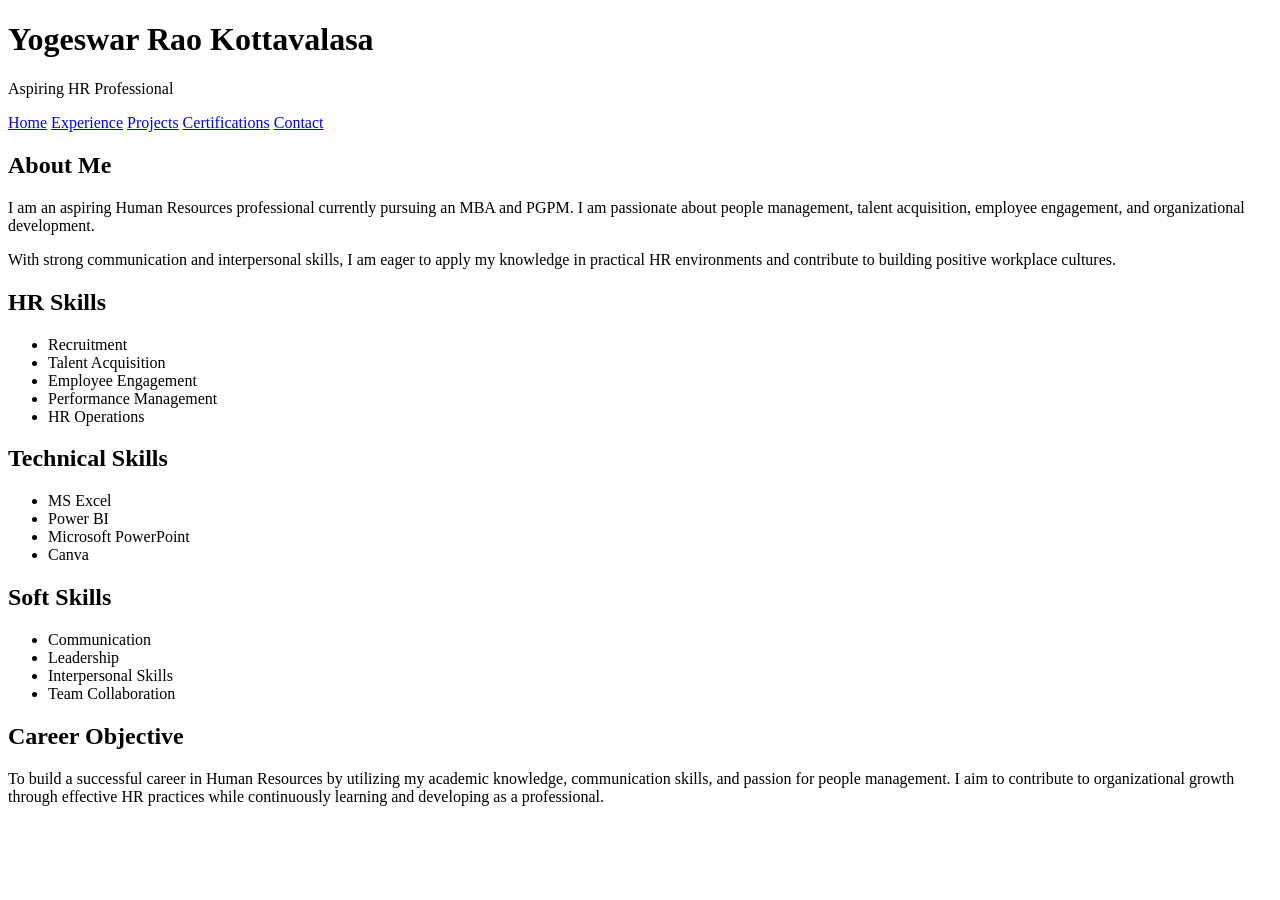
==== index.html @ efd52c0a "Create index.html" ====
<!DOCTYPE html>
<html lang="en">
<head>
<meta charset="UTF-8">
<meta name="viewport" content="width=device-width, initial-scale=1.0">
<title>Yogeswar Rao Kottavalasa | Aspiring HR Professional</title>
<link rel="stylesheet" href="style.css">
</head>
<body>

<header>
<h1>Yogeswar Rao Kottavalasa</h1>
<p>Aspiring HR Professional</p>
</header>

<nav>
<a href="index.html">Home</a>
<a href="experience.html">Experience</a>
<a href="projects.html">Projects</a>
<a href="certifications.html">Certifications</a>
<a href="contact.html">Contact</a>
</nav>

<section class="card">
<h2>About Me</h2>

<p>
I am an aspiring Human Resources professional currently pursuing an MBA and PGPM.
I am passionate about people management, talent acquisition, employee engagement,
and organizational development.
</p>

<p>
With strong communication and interpersonal skills, I am eager to apply my knowledge
in practical HR environments and contribute to building positive workplace cultures.
</p>
</section>

<section class="card">
<h2>HR Skills</h2>

<ul>
<li>Recruitment</li>
<li>Talent Acquisition</li>
<li>Employee Engagement</li>
<li>Performance Management</li>
<li>HR Operations</li>
</ul>
</section>

<section class="card">
<h2>Technical Skills</h2>

<ul>
<li>MS Excel</li>
<li>Power BI</li>
<li>Microsoft PowerPoint</li>
<li>Canva</li>
</ul>
</section>

<section class="card">
<h2>Soft Skills</h2>

<ul>
<li>Communication</li>
<li>Leadership</li>
<li>Interpersonal Skills</li>
<li>Team Collaboration</li>
</ul>
</section>

<section class="card">
<h2>Career Objective</h2>

<p>
To build a successful career in Human Resources by utilizing my academic knowledge,
communication skills, and passion for people management. I aim to contribute to
organizational growth through effective HR practices while continuously learning
and developing as a professional.
</p>
</section>

</body>
</html>
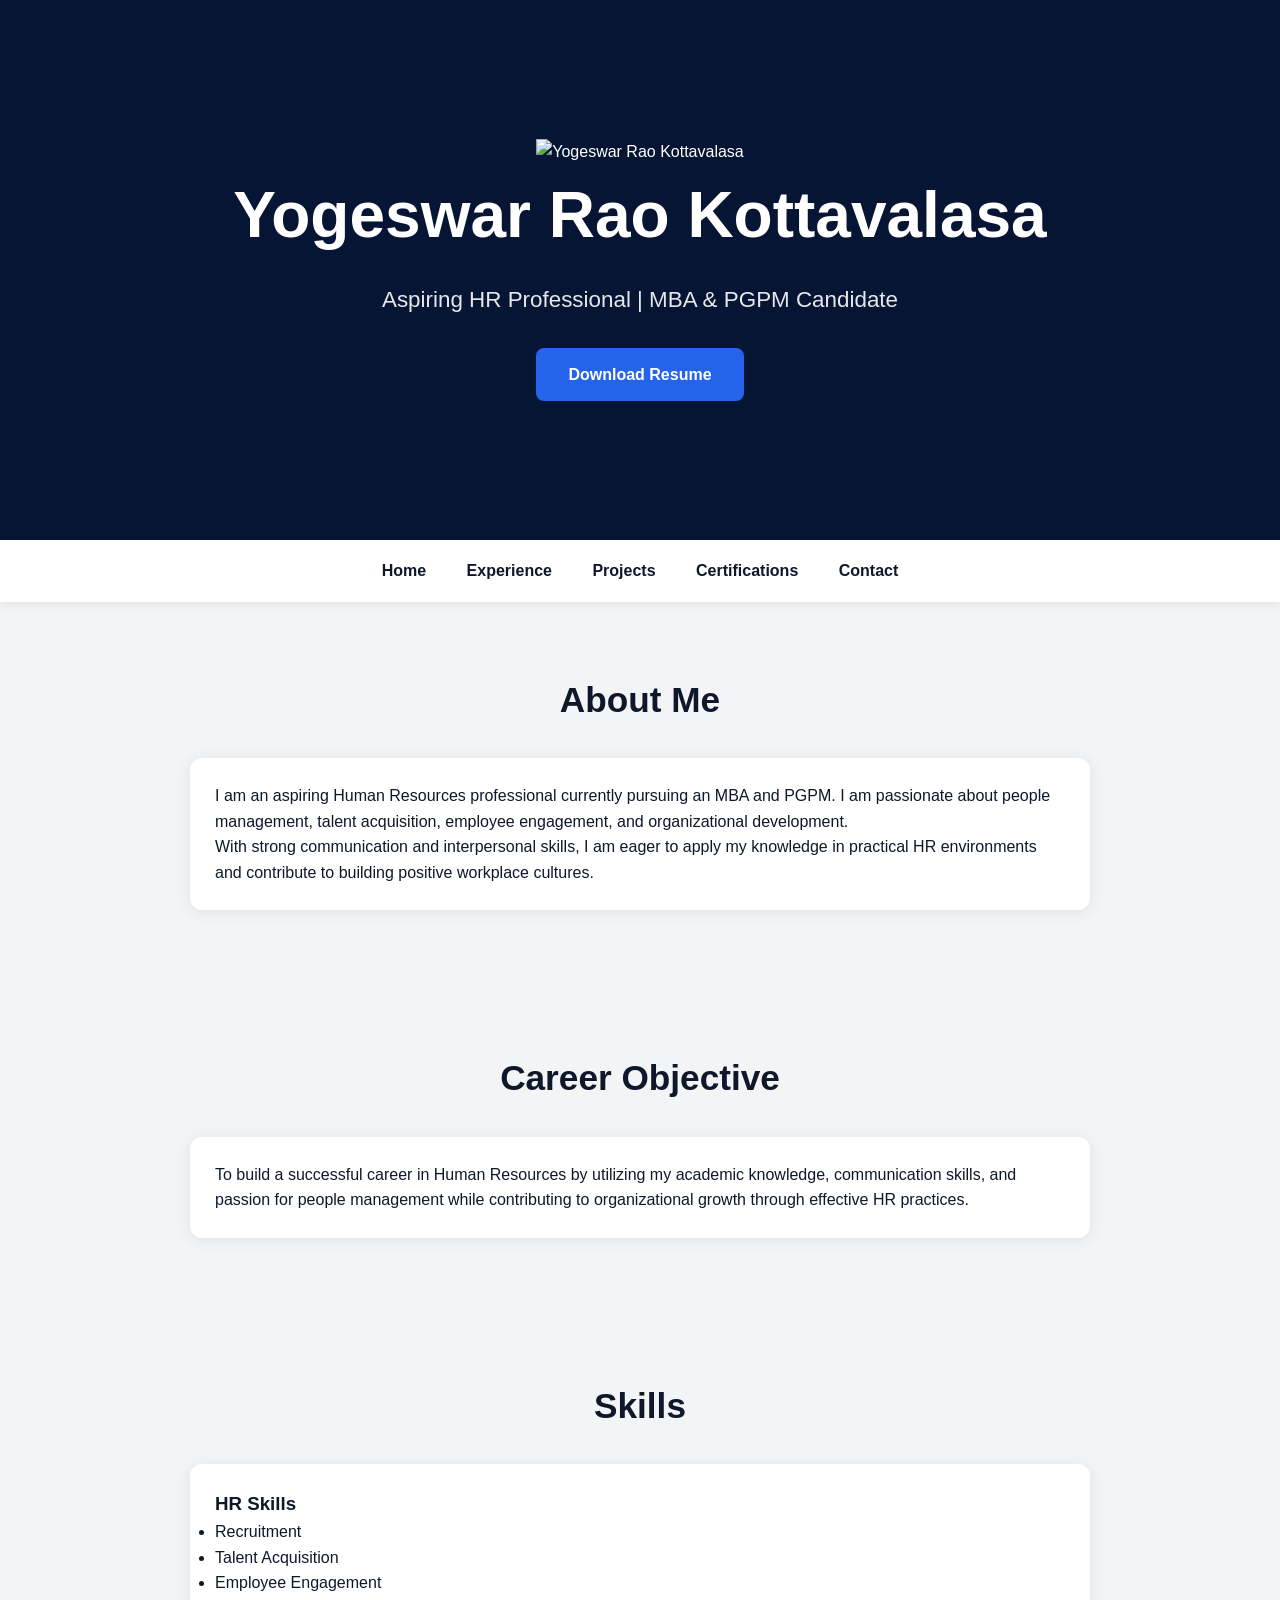
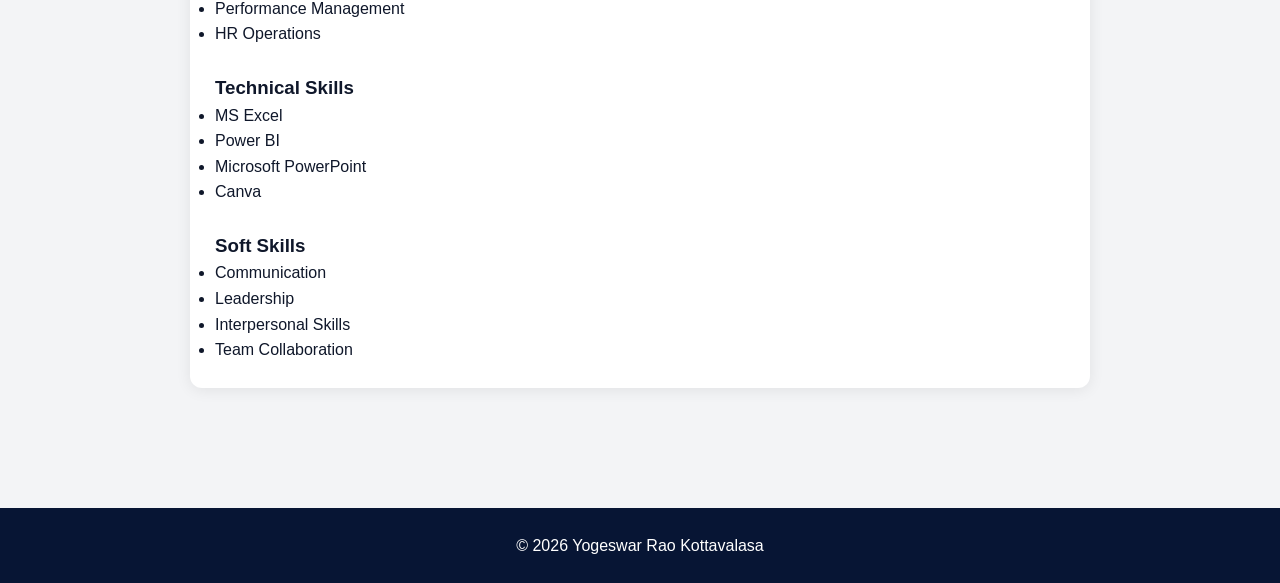
==== commit e3c0b555: "Update index.html" ====
--- a/index.html
+++ b/index.html
@@ -1,85 +1,108 @@
 <!DOCTYPE html>
 <html lang="en">
 <head>
-<meta charset="UTF-8">
-<meta name="viewport" content="width=device-width, initial-scale=1.0">
-<title>Yogeswar Rao Kottavalasa | Aspiring HR Professional</title>
-<link rel="stylesheet" href="style.css">
+    <meta charset="UTF-8">
+    <meta name="viewport" content="width=device-width, initial-scale=1.0">
+    <title>Yogeswar Rao Kottavalasa | HR Portfolio</title>
+    <link rel="stylesheet" href="style.css">
 </head>
 <body>
 
 <header>
-<h1>Yogeswar Rao Kottavalasa</h1>
-<p>Aspiring HR Professional</p>
+
+    <img src="profile.jpg" alt="Yogeswar Rao Kottavalasa" class="profile-pic">
+
+    <h1>Yogeswar Rao Kottavalasa</h1>
+
+    <p>
+        Aspiring HR Professional | MBA & PGPM Candidate
+    </p>
+
+    <a href="resume.pdf" class="btn" target="_blank">
+        Download Resume
+    </a>
+
 </header>
 
 <nav>
-<a href="index.html">Home</a>
-<a href="experience.html">Experience</a>
-<a href="projects.html">Projects</a>
-<a href="certifications.html">Certifications</a>
-<a href="contact.html">Contact</a>
+    <a href="index.html">Home</a>
+    <a href="experience.html">Experience</a>
+    <a href="projects.html">Projects</a>
+    <a href="certifications.html">Certifications</a>
+    <a href="contact.html">Contact</a>
 </nav>
 
-<section class="card">
-<h2>About Me</h2>
+<section>
+    <h2>About Me</h2>
 
-<p>
-I am an aspiring Human Resources professional currently pursuing an MBA and PGPM.
-I am passionate about people management, talent acquisition, employee engagement,
-and organizational development.
-</p>
+    <div class="card">
+        <p>
+            I am an aspiring Human Resources professional currently pursuing
+            an MBA and PGPM. I am passionate about people management,
+            talent acquisition, employee engagement, and organizational development.
+        </p>
 
-<p>
-With strong communication and interpersonal skills, I am eager to apply my knowledge
-in practical HR environments and contribute to building positive workplace cultures.
-</p>
+        <p>
+            With strong communication and interpersonal skills, I am eager to
+            apply my knowledge in practical HR environments and contribute to
+            building positive workplace cultures.
+        </p>
+    </div>
 </section>
 
-<section class="card">
-<h2>HR Skills</h2>
+<section>
+    <h2>Career Objective</h2>
 
-<ul>
-<li>Recruitment</li>
-<li>Talent Acquisition</li>
-<li>Employee Engagement</li>
-<li>Performance Management</li>
-<li>HR Operations</li>
-</ul>
+    <div class="card">
+        <p>
+            To build a successful career in Human Resources by utilizing my
+            academic knowledge, communication skills, and passion for people
+            management while contributing to organizational growth through
+            effective HR practices.
+        </p>
+    </div>
 </section>
 
-<section class="card">
-<h2>Technical Skills</h2>
+<section>
+    <h2>Skills</h2>
 
-<ul>
-<li>MS Excel</li>
-<li>Power BI</li>
-<li>Microsoft PowerPoint</li>
-<li>Canva</li>
-</ul>
+    <div class="card">
+
+        <h3>HR Skills</h3>
+        <ul>
+            <li>Recruitment</li>
+            <li>Talent Acquisition</li>
+            <li>Employee Engagement</li>
+            <li>Performance Management</li>
+            <li>HR Operations</li>
+        </ul>
+
+        <br>
+
+        <h3>Technical Skills</h3>
+        <ul>
+            <li>MS Excel</li>
+            <li>Power BI</li>
+            <li>Microsoft PowerPoint</li>
+            <li>Canva</li>
+        </ul>
+
+        <br>
+
+        <h3>Soft Skills</h3>
+        <ul>
+            <li>Communication</li>
+            <li>Leadership</li>
+            <li>Interpersonal Skills</li>
+            <li>Team Collaboration</li>
+        </ul>
+
+    </div>
 </section>
 
-<section class="card">
-<h2>Soft Skills</h2>
-
-<ul>
-<li>Communication</li>
-<li>Leadership</li>
-<li>Interpersonal Skills</li>
-<li>Team Collaboration</li>
-</ul>
-</section>
-
-<section class="card">
-<h2>Career Objective</h2>
-
-<p>
-To build a successful career in Human Resources by utilizing my academic knowledge,
-communication skills, and passion for people management. I aim to contribute to
-organizational growth through effective HR practices while continuously learning
-and developing as a professional.
-</p>
-</section>
+<footer>
+    <p>© 2026 Yogeswar Rao Kottavalasa</p>
+</footer>
 
 </body>
 </html>
--- a/style.css
+++ b/style.css
@@ -0,0 +1,157 @@
+*{
+    margin:0;
+    padding:0;
+    box-sizing:border-box;
+}
+
+html{
+    scroll-behavior:smooth;
+}
+
+body{
+    font-family:'Segoe UI',sans-serif;
+    background:#F3F4F6;
+    color:#0F172A;
+    line-height:1.6;
+}
+
+/* HERO SECTION */
+
+header{
+    background:#071534;
+    color:white;
+    min-height:60vh;
+    display:flex;
+    flex-direction:column;
+    justify-content:center;
+    align-items:center;
+    text-align:center;
+    padding:50px 20px;
+}
+
+header h1{
+    font-size:4rem;
+    font-weight:700;
+    margin-bottom:15px;
+}
+
+header p{
+    font-size:1.4rem;
+    color:#E5E7EB;
+    margin-bottom:30px;
+}
+
+/* BUTTON */
+
+.btn{
+    display:inline-block;
+    background:#2563EB;
+    color:white;
+    text-decoration:none;
+    padding:14px 32px;
+    border-radius:8px;
+    font-weight:600;
+    transition:0.3s;
+}
+
+.btn:hover{
+    background:#1D4ED8;
+}
+
+/* NAVIGATION */
+
+nav{
+    background:white;
+    text-align:center;
+    padding:18px;
+    box-shadow:0 2px 10px rgba(0,0,0,0.08);
+}
+
+nav a{
+    text-decoration:none;
+    color:#0F172A;
+    margin:0 18px;
+    font-weight:600;
+}
+
+nav a:hover{
+    color:#2563EB;
+}
+
+/* SECTIONS */
+
+section{
+    padding:70px 20px;
+}
+
+section h2{
+    text-align:center;
+    font-size:2.2rem;
+    margin-bottom:30px;
+}
+
+/* CARDS */
+
+.card{
+    background:white;
+    max-width:900px;
+    margin:0 auto;
+    padding:25px;
+    border-radius:12px;
+    box-shadow:0 2px 15px rgba(0,0,0,0.08);
+}
+
+/* PROJECT CARDS */
+
+.project-grid{
+    display:grid;
+    grid-template-columns:repeat(auto-fit,minmax(280px,1fr));
+    gap:25px;
+    max-width:1100px;
+    margin:auto;
+}
+
+.project-card{
+    background:white;
+    padding:25px;
+    border-radius:12px;
+    box-shadow:0 2px 15px rgba(0,0,0,0.08);
+    transition:0.3s;
+}
+
+.project-card:hover{
+    transform:translateY(-5px);
+}
+
+.project-card h3{
+    margin-bottom:15px;
+    color:#071534;
+}
+
+/* FOOTER */
+
+footer{
+    background:#071534;
+    color:white;
+    text-align:center;
+    padding:25px;
+    margin-top:50px;
+}
+
+/* MOBILE */
+
+@media(max-width:768px){
+
+header h1{
+    font-size:2.5rem;
+}
+
+header p{
+    font-size:1.1rem;
+}
+
+nav a{
+    display:block;
+    margin:10px 0;
+}
+}
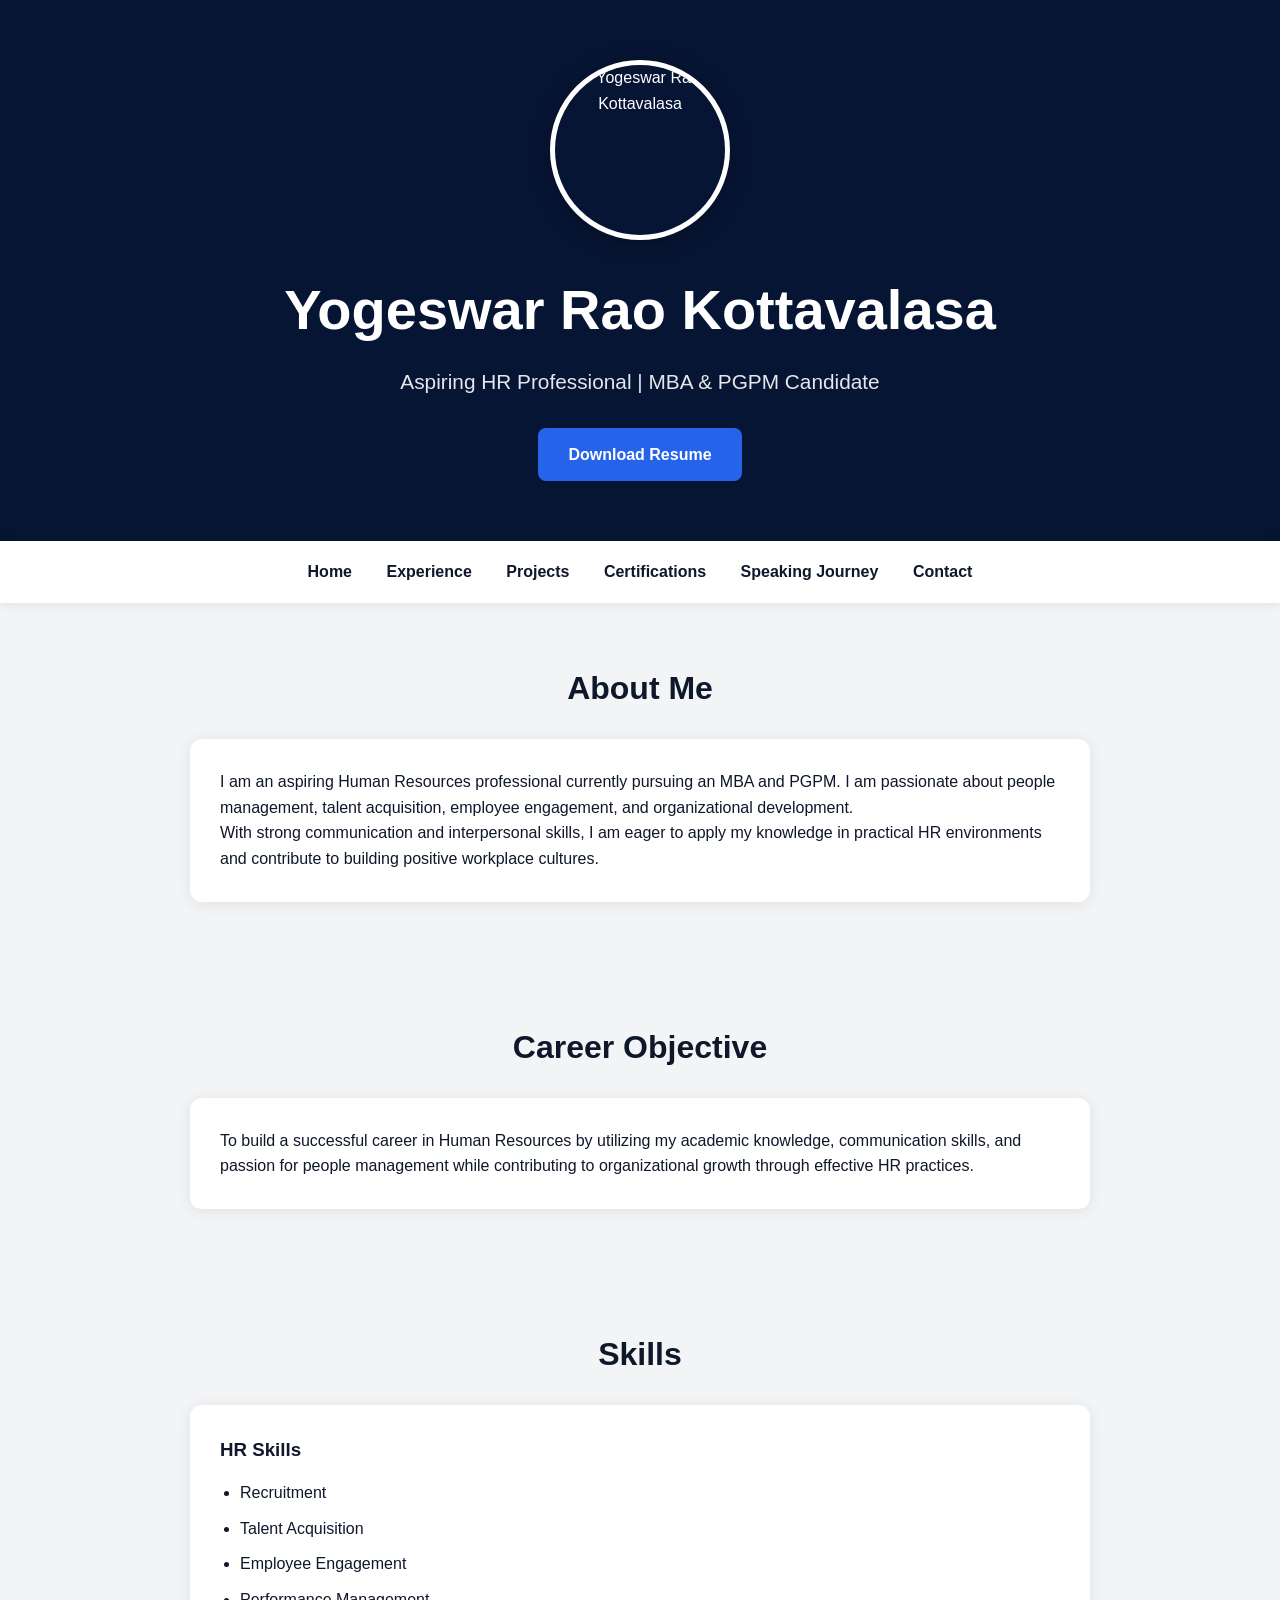
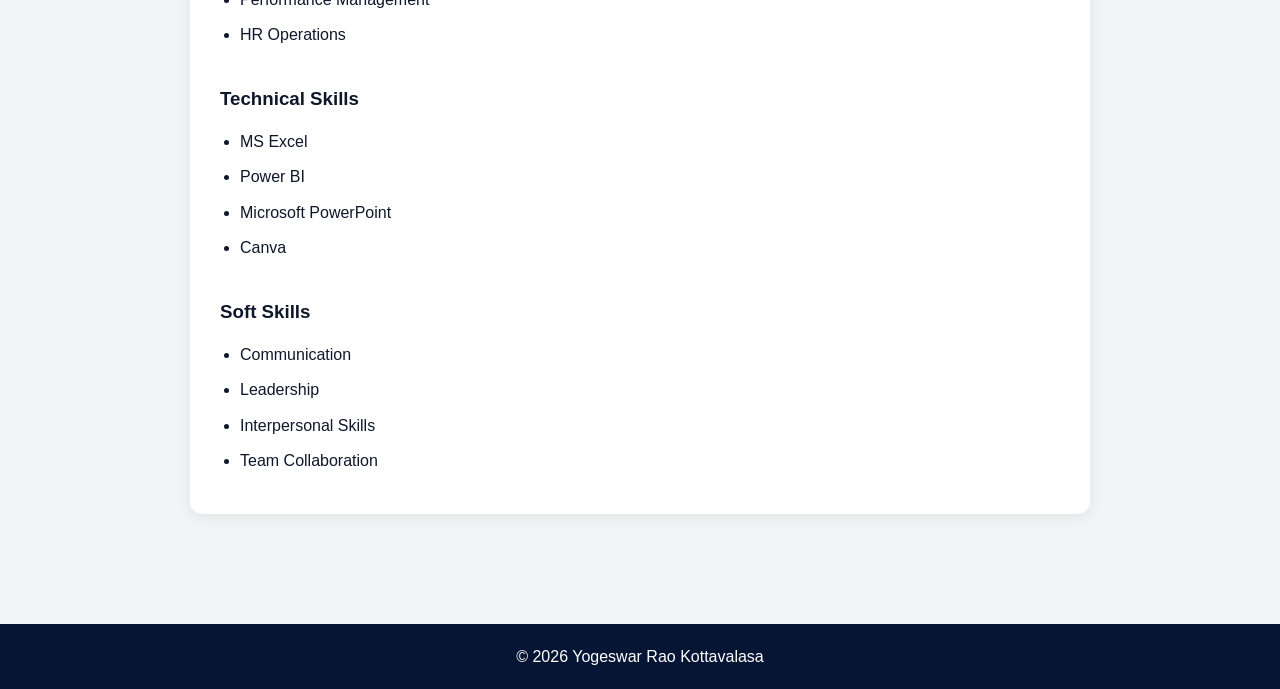
==== commit c69e7edc: "Update index.html" ====
--- a/index.html
+++ b/index.html
@@ -29,6 +29,7 @@
     <a href="experience.html">Experience</a>
     <a href="projects.html">Projects</a>
     <a href="certifications.html">Certifications</a>
+    <a href="speaking.html">Speaking Journey</a>
     <a href="contact.html">Contact</a>
 </nav>
 
--- a/style.css
+++ b/style.css
@@ -26,17 +26,33 @@
     justify-content:center;
     align-items:center;
     text-align:center;
-    padding:50px 20px;
-}
+    padding:60px 20px;
+}
+
+/* PROFILE PHOTO */
+
+.profile-pic{
+    width:180px;
+    height:180px;
+    border-radius:50%;
+    object-fit:cover;
+    border:5px solid white;
+    margin-bottom:25px;
+    box-shadow:0 4px 20px rgba(0,0,0,0.3);
+}
+
+/* NAME */
 
 header h1{
-    font-size:4rem;
+    font-size:3.5rem;
     font-weight:700;
-    margin-bottom:15px;
-}
+    margin-bottom:10px;
+}
+
+/* TITLE */
 
 header p{
-    font-size:1.4rem;
+    font-size:1.3rem;
     color:#E5E7EB;
     margin-bottom:30px;
 }
@@ -48,7 +64,7 @@
     background:#2563EB;
     color:white;
     text-decoration:none;
-    padding:14px 32px;
+    padding:14px 30px;
     border-radius:8px;
     font-weight:600;
     transition:0.3s;
@@ -62,16 +78,17 @@
 
 nav{
     background:white;
-    text-align:center;
     padding:18px;
+    text-align:center;
     box-shadow:0 2px 10px rgba(0,0,0,0.08);
 }
 
 nav a{
     text-decoration:none;
     color:#0F172A;
-    margin:0 18px;
+    margin:0 15px;
     font-weight:600;
+    transition:0.3s;
 }
 
 nav a:hover{
@@ -81,51 +98,36 @@
 /* SECTIONS */
 
 section{
-    padding:70px 20px;
+    padding:60px 20px;
 }
 
 section h2{
     text-align:center;
-    font-size:2.2rem;
-    margin-bottom:30px;
-}
-
-/* CARDS */
+    font-size:2rem;
+    margin-bottom:25px;
+}
+
+/* CONTENT CARDS */
 
 .card{
     background:white;
     max-width:900px;
-    margin:0 auto;
-    padding:25px;
+    margin:auto;
+    padding:30px;
     border-radius:12px;
     box-shadow:0 2px 15px rgba(0,0,0,0.08);
 }
 
-/* PROJECT CARDS */
-
-.project-grid{
-    display:grid;
-    grid-template-columns:repeat(auto-fit,minmax(280px,1fr));
-    gap:25px;
-    max-width:1100px;
-    margin:auto;
-}
-
-.project-card{
-    background:white;
-    padding:25px;
-    border-radius:12px;
-    box-shadow:0 2px 15px rgba(0,0,0,0.08);
-    transition:0.3s;
-}
-
-.project-card:hover{
-    transform:translateY(-5px);
-}
-
-.project-card h3{
+.card h3{
     margin-bottom:15px;
-    color:#071534;
+}
+
+.card ul{
+    padding-left:20px;
+}
+
+.card li{
+    margin-bottom:10px;
 }
 
 /* FOOTER */
@@ -134,24 +136,69 @@
     background:#071534;
     color:white;
     text-align:center;
+    padding:20px;
+    margin-top:50px;
+}
+
+/* MOBILE RESPONSIVE */
+
+@media(max-width:768px){
+
+    .profile-pic{
+        width:140px;
+        height:140px;
+    }
+
+    header h1{
+        font-size:2.2rem;
+    }
+
+    header p{
+        font-size:1rem;
+    }
+
+    nav a{
+        display:block;
+        margin:10px 0;
+    }
+
+    .card{
+        width:95%;
+        padding:20px;
+    }
+}
+/* SPEAKING PAGE */
+
+.speaking-photo{
+    width:100%;
+    max-width:700px;
+    display:block;
+    margin:0 auto 30px;
+    border-radius:12px;
+    box-shadow:0 4px 20px rgba(0,0,0,0.15);
+}
+
+.quote-box{
+    background:#F8FAFC;
+    border-left:5px solid #2563EB;
     padding:25px;
-    margin-top:50px;
-}
-
-/* MOBILE */
+    margin:30px 0;
+    border-radius:8px;
+}
+
+.quote-box p{
+    text-align:center;
+    font-size:1.4rem;
+    font-style:italic;
+    font-weight:600;
+    color:#0F172A;
+    line-height:1.8;
+}
 
 @media(max-width:768px){
 
-header h1{
-    font-size:2.5rem;
-}
-
-header p{
-    font-size:1.1rem;
-}
-
-nav a{
-    display:block;
-    margin:10px 0;
-}
-}
+    .quote-box p{
+        font-size:1.1rem;
+    }
+
+}
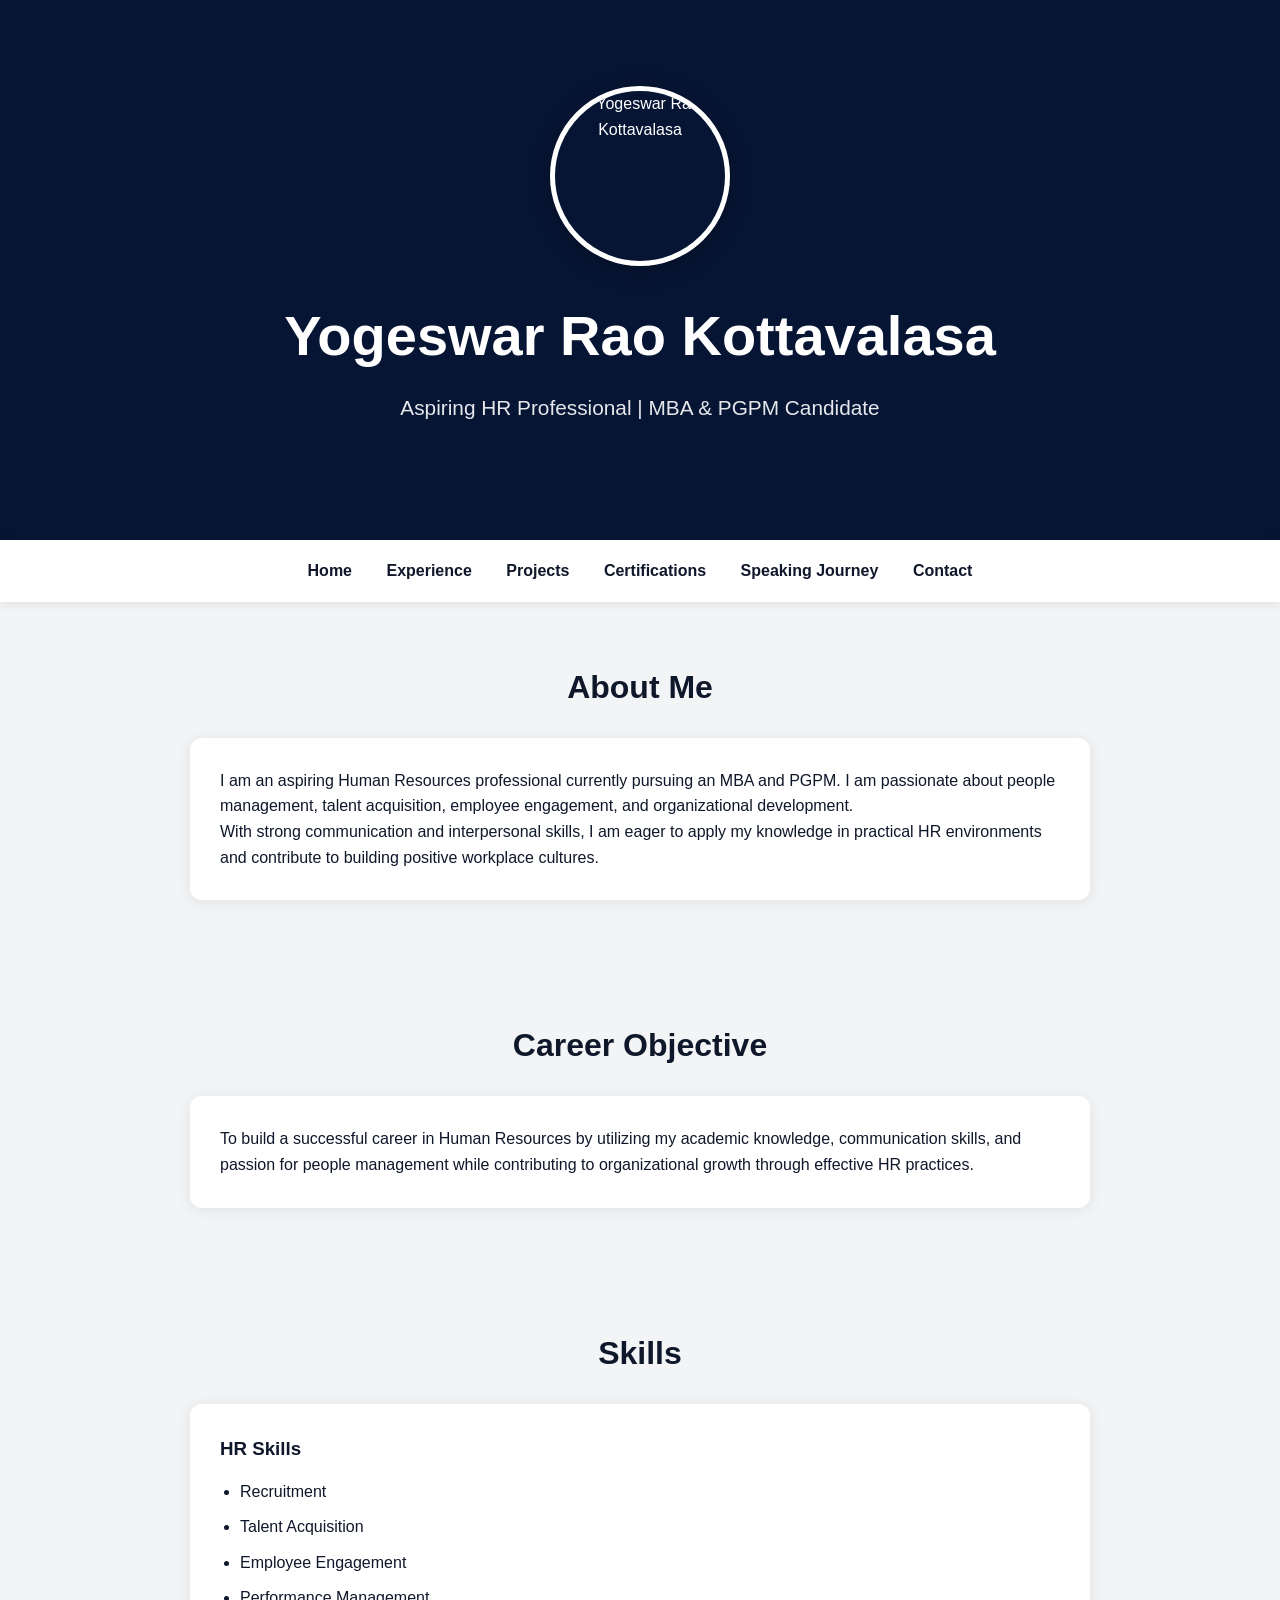
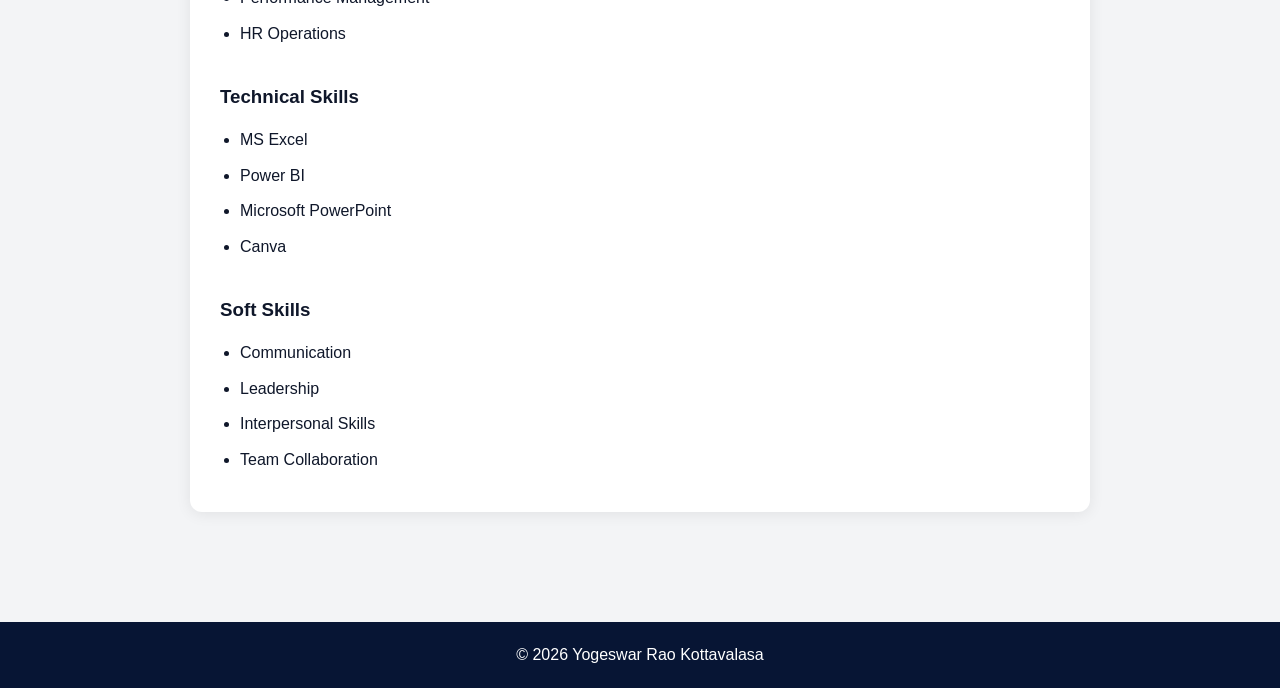
==== commit 0ffb374a: "Update index.html" ====
--- a/index.html
+++ b/index.html
@@ -17,10 +17,6 @@
     <p>
         Aspiring HR Professional | MBA & PGPM Candidate
     </p>
-
-    <a href="resume.pdf" class="btn" target="_blank">
-        Download Resume
-    </a>
 
 </header>
 
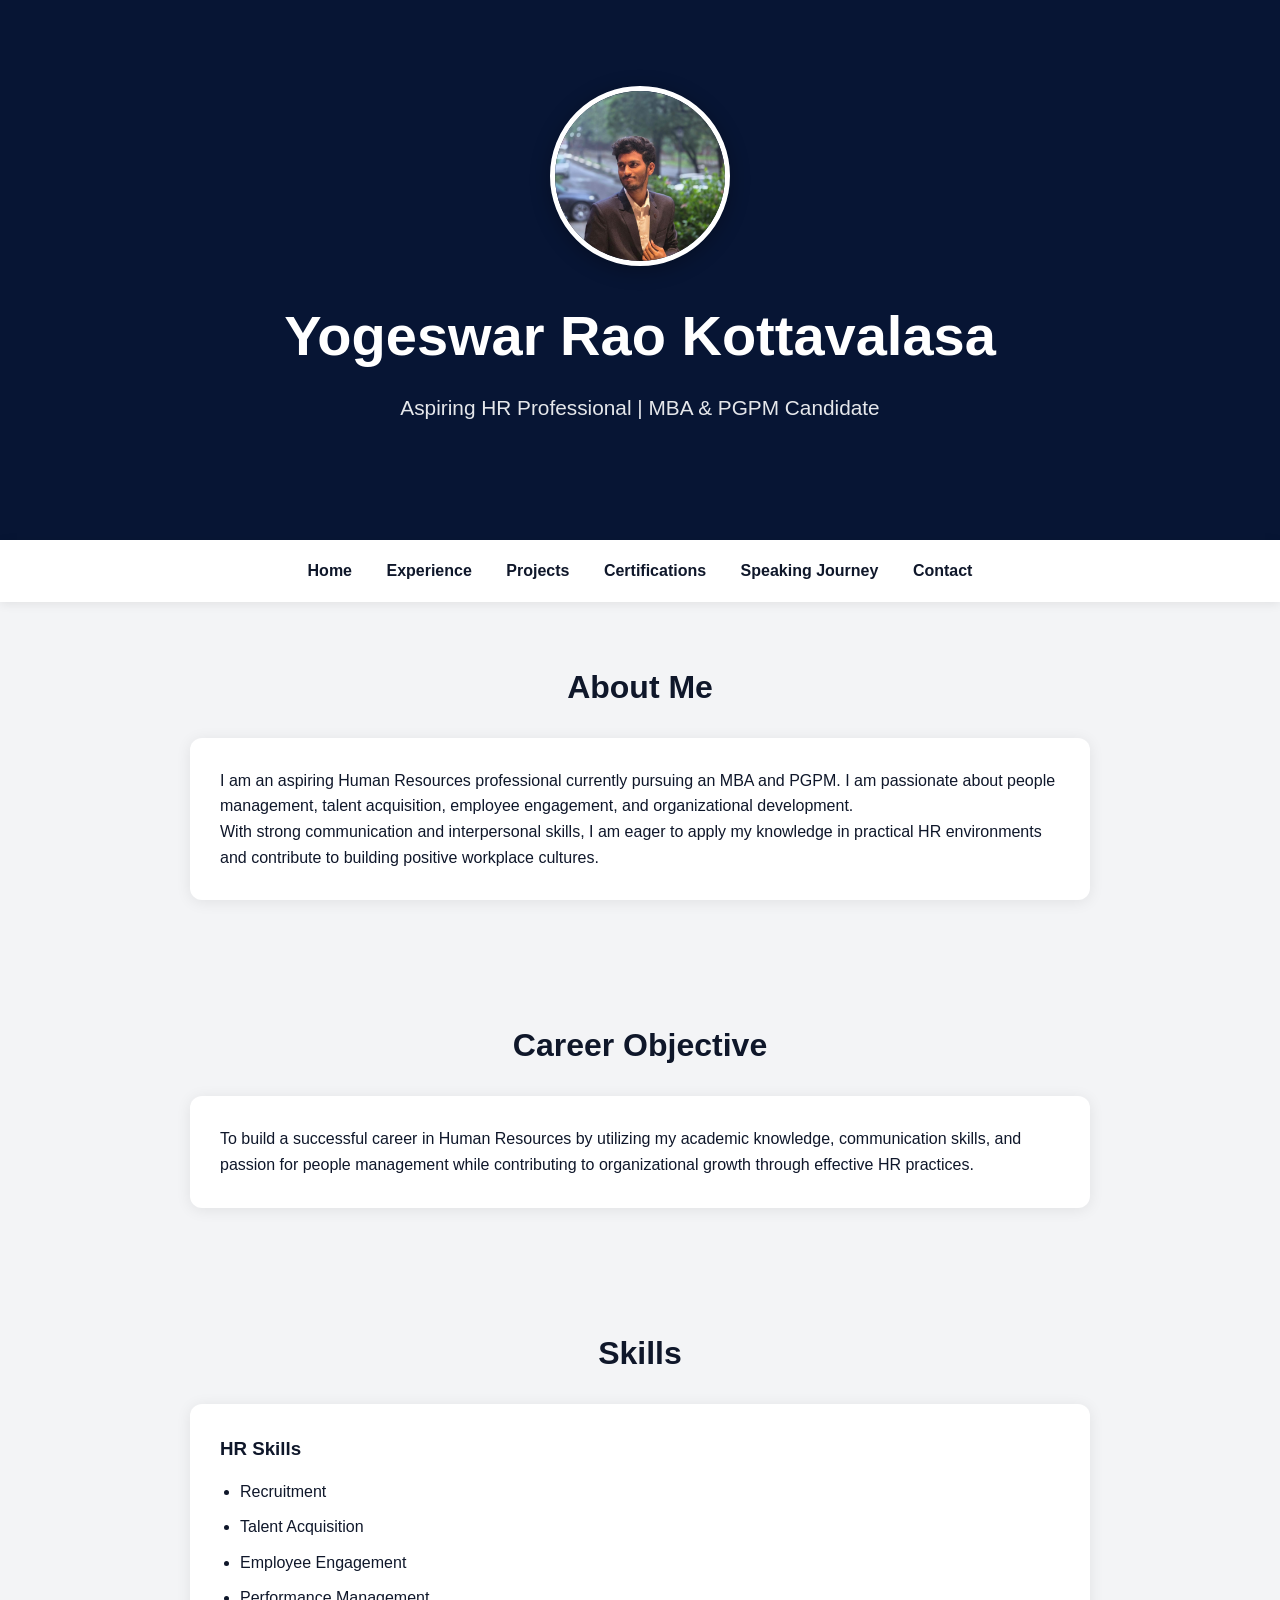
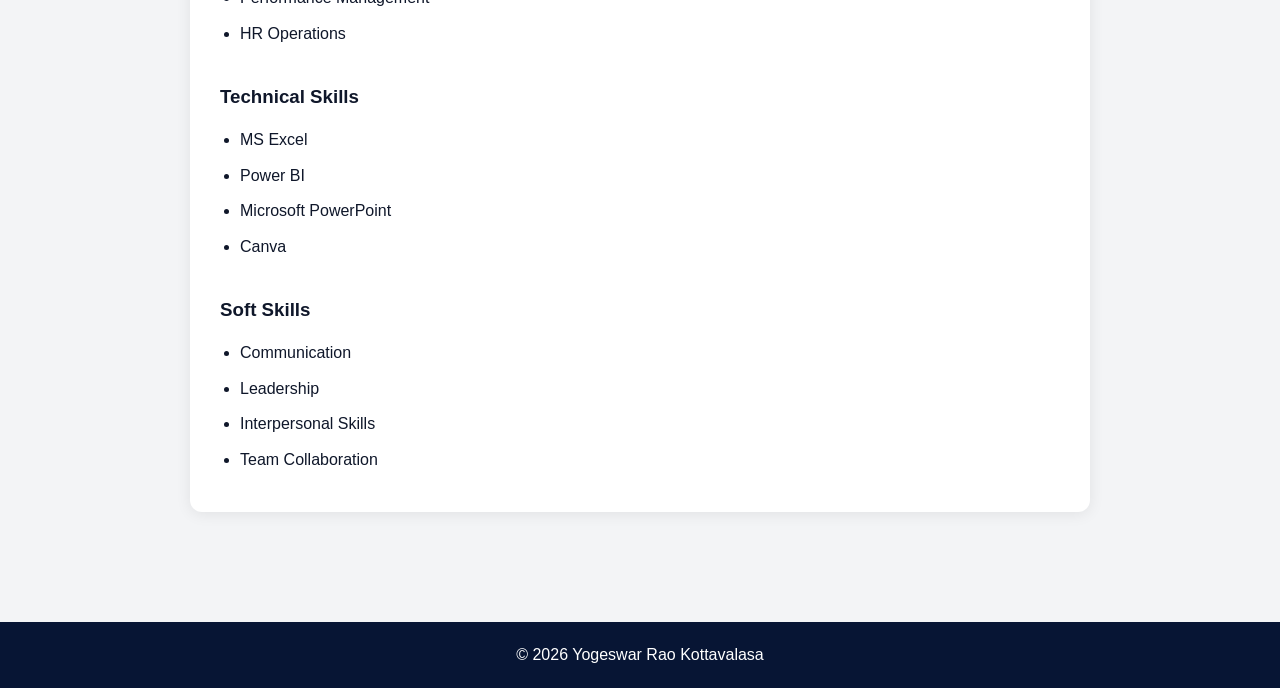
==== commit acd883fb: "Update index.html" ====
--- a/index.html
+++ b/index.html
@@ -10,7 +10,7 @@
 
 <header>
 
-    <img src="profile.jpg" alt="Yogeswar Rao Kottavalasa" class="profile-pic">
+    <img src="Profile.jpg" alt="Yogeswar Rao Kottavalasa" class="profile-pic">
 
     <h1>Yogeswar Rao Kottavalasa</h1>
 
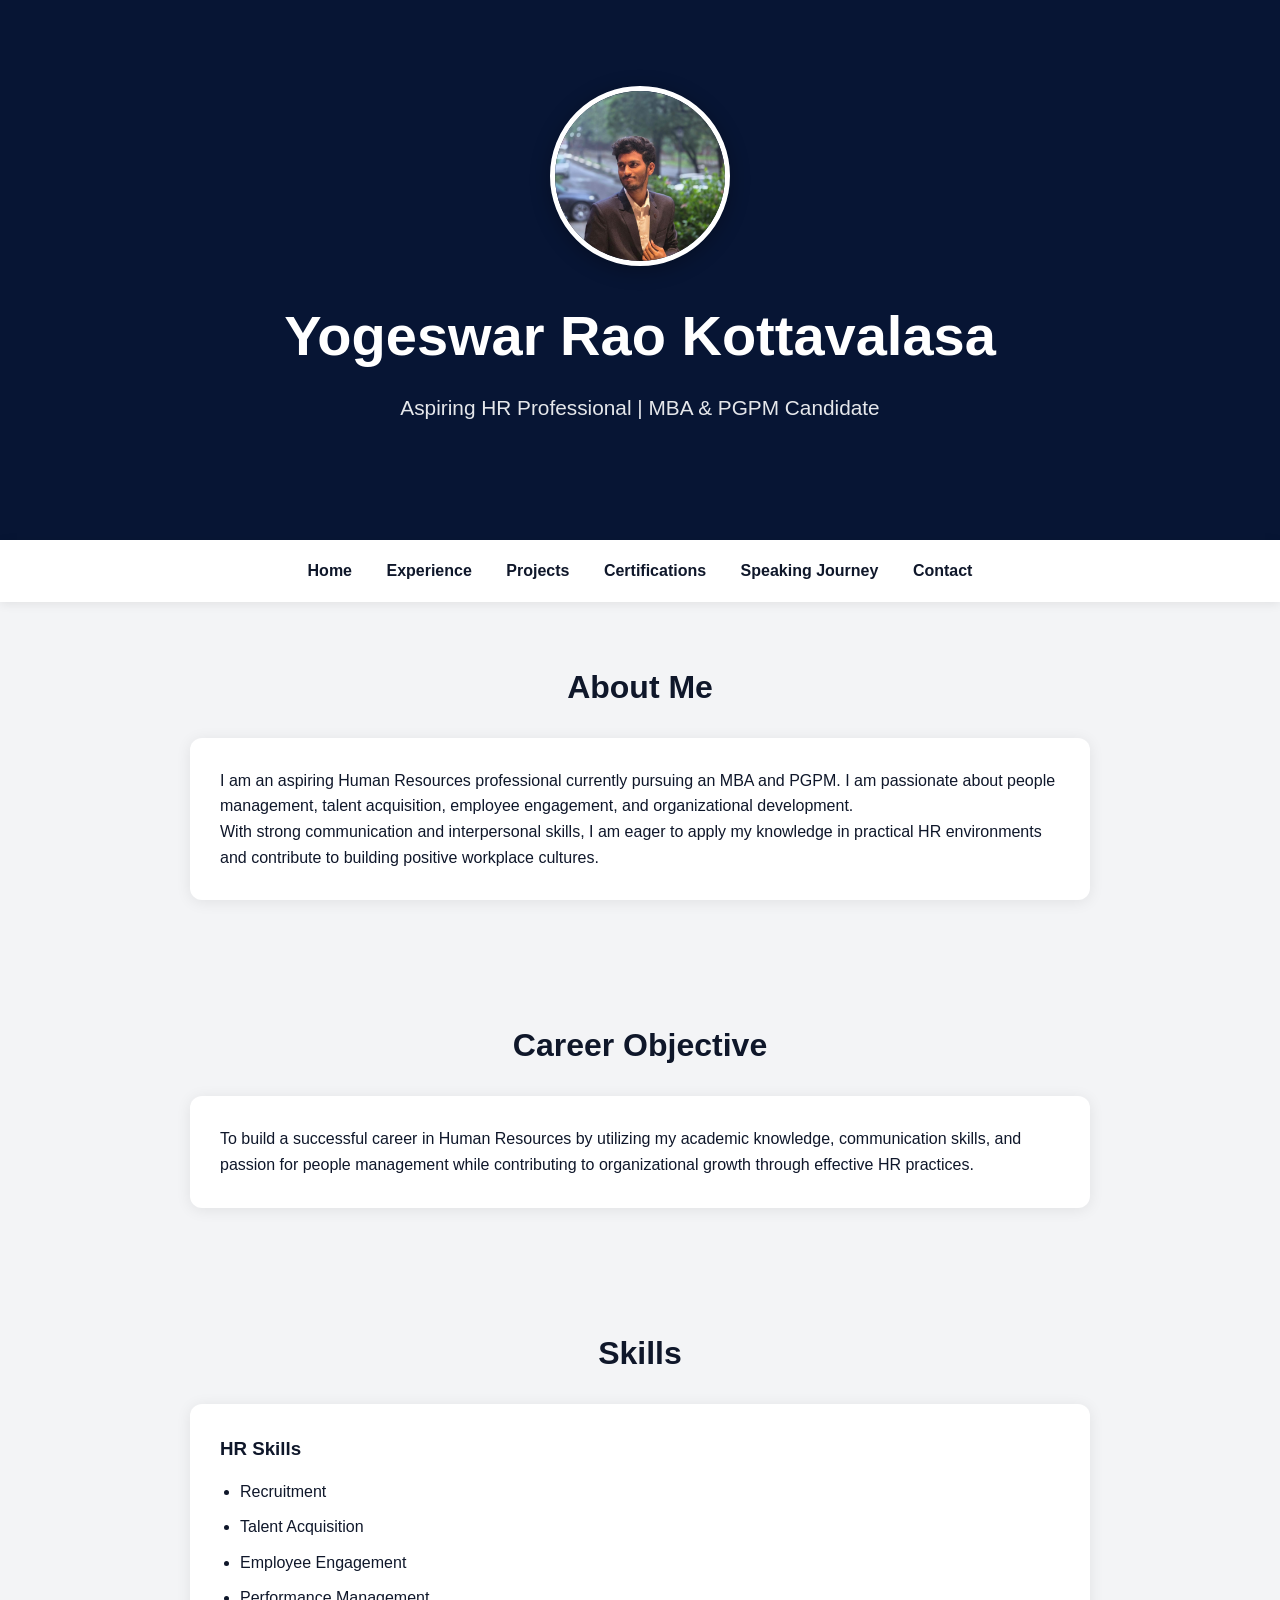
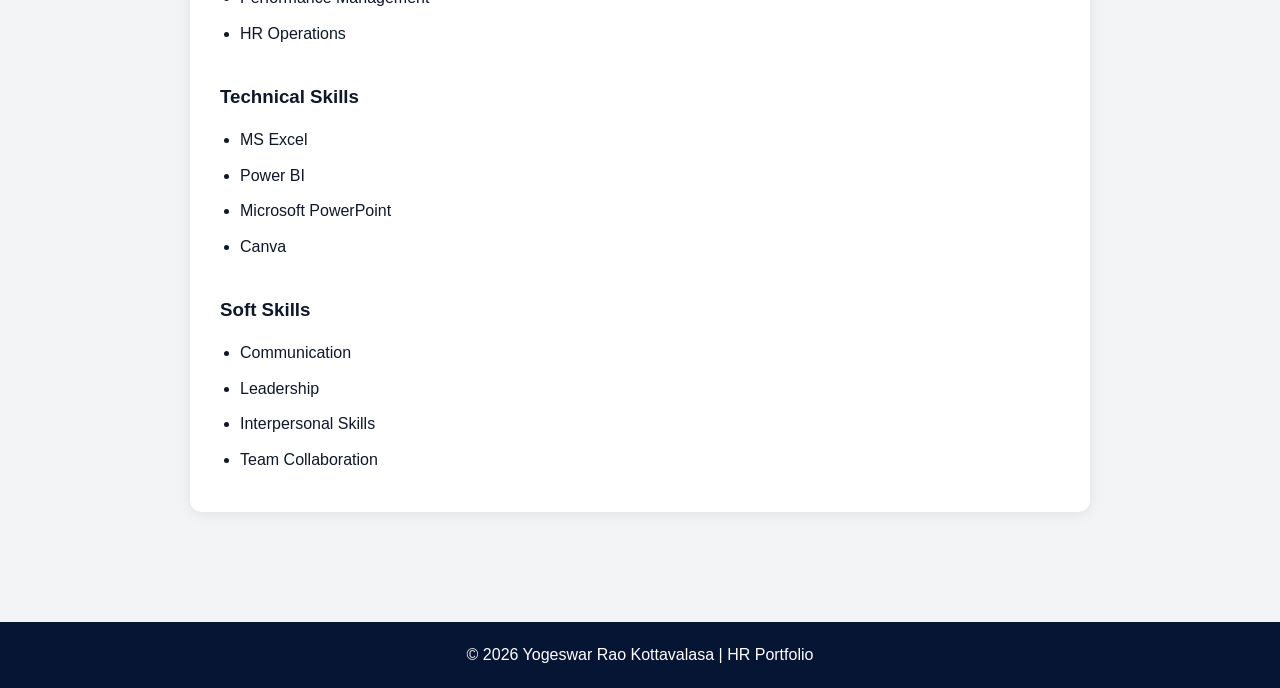
==== commit 19e184f5: "Update index.html" ====
--- a/index.html
+++ b/index.html
@@ -8,7 +8,7 @@
 </head>
 <body>
 
-<header>
+<header class="hero-header">
 
     <img src="Profile.jpg" alt="Yogeswar Rao Kottavalasa" class="profile-pic">
 
@@ -98,7 +98,7 @@
 </section>
 
 <footer>
-    <p>© 2026 Yogeswar Rao Kottavalasa</p>
+    <p>© 2026 Yogeswar Rao Kottavalasa | HR Portfolio</p>
 </footer>
 
 </body>
